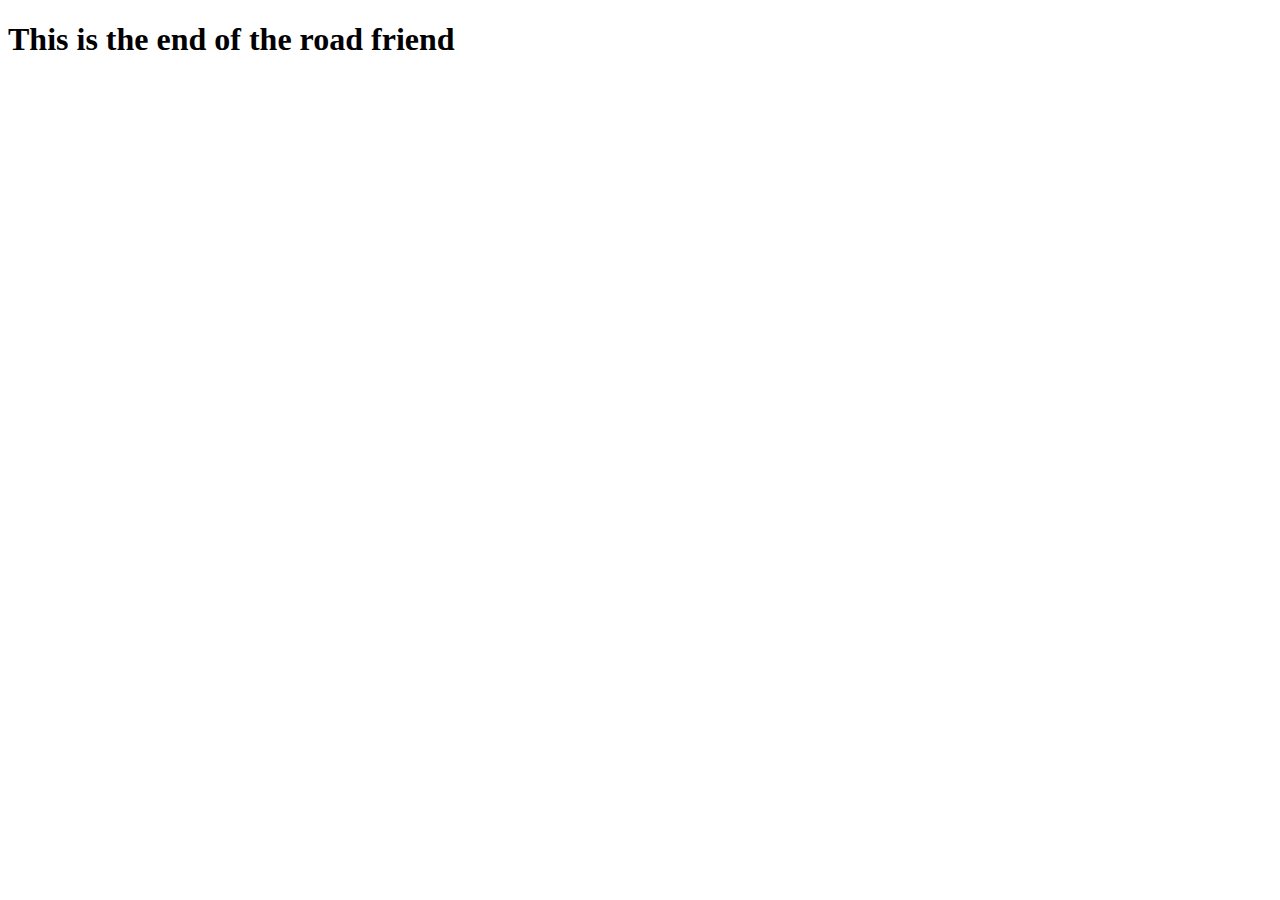
==== gameover.html @ e9bab539 "question fetching method" ====
<!DOCTYPE html>
<html lang="en">
<head>
  <meta charset="UTF-8">
  <meta name="viewport" content="width=device-width, initial-scale=1.0">
  <title>GameOver</title>
</head>
<body>
  
  <h1>This is the end of the road friend</h1>

</body>
</html>
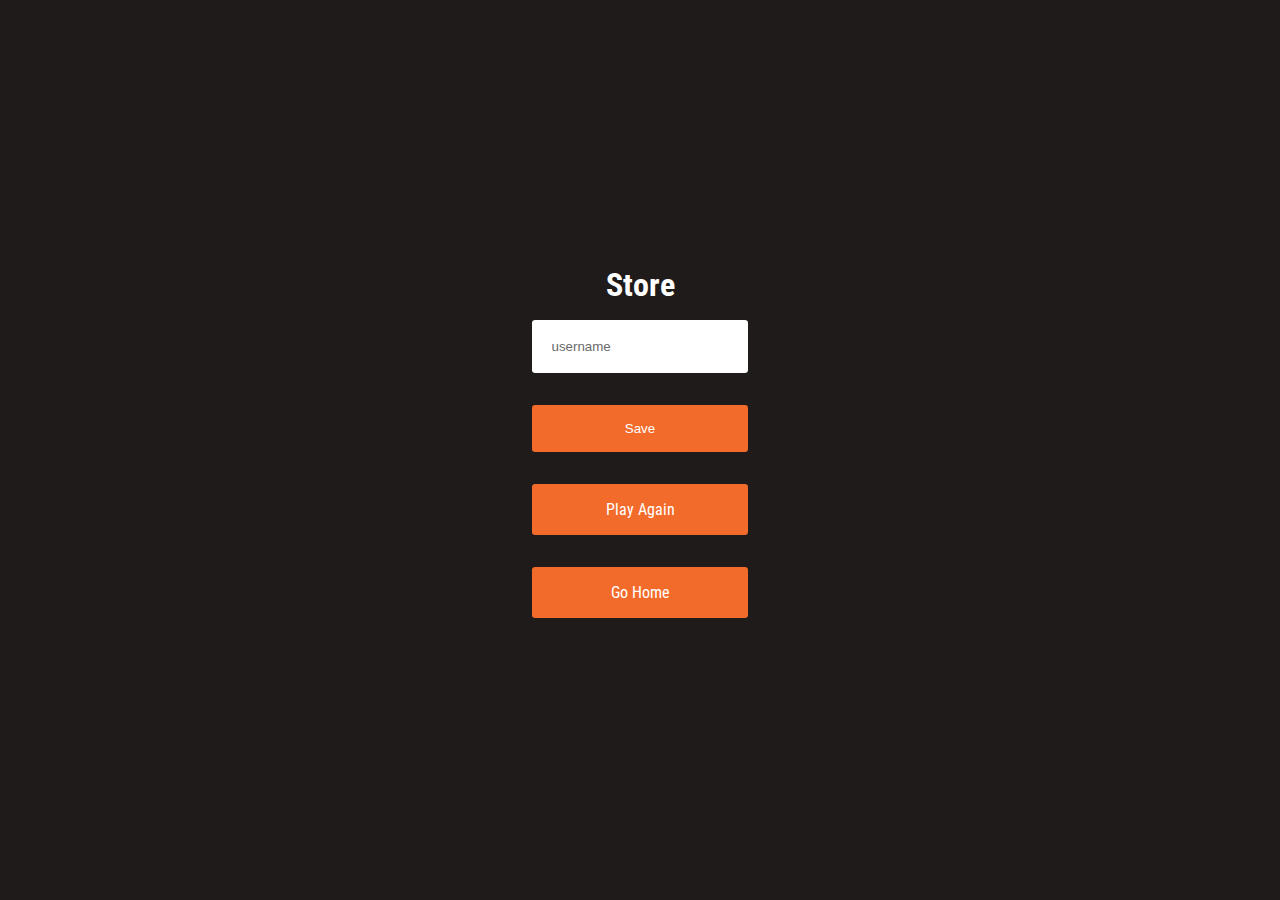
==== commit 7b168f59: "setting up end page" ====
--- a/gameover.html
+++ b/gameover.html
@@ -4,10 +4,38 @@
   <meta charset="UTF-8">
   <meta name="viewport" content="width=device-width, initial-scale=1.0">
   <title>GameOver</title>
+  <link rel="stylesheet" href="css/quiz.css">
 </head>
-<body>
+<body class="gameover">
   
-  <h1>This is the end of the road friend</h1>
+  <div class="container">
+    <div id="end">
+      <h1 id="finalScore">0</h1>
+      <form>
+        
+        <input 
+          type="text" 
+          name="username" 
+          id="username"
+          placeholder="username"  
+          autocomplete="off"        
+          />
 
+          <button 
+            id="saveScoreBtn" 
+            type="submit" 
+            class="btn" 
+            onclick="saveHighScore(event)"          
+            disabled
+            >
+            Save
+          </button>
+      </form>
+      <a href="/start-quiz.html" class="btn">Play Again</a>
+      <a href="/" class="btn">Go Home</a>
+    </div>
+  </div>
+
+  <script src="js/end.js"></script>
 </body>
 </html>--- a/css/quiz.css
+++ b/css/quiz.css
@@ -0,0 +1,215 @@
+@import url("https://fonts.googleapis.com/css2?family=Chivo&family=Roboto+Condensed:wght@400;700&display=swap");
+* {
+  padding: 0;
+  margin: 0;
+  -webkit-box-sizing: border-box;
+          box-sizing: border-box;
+  border: 0;
+}
+
+body {
+  height: 100vh;
+  background-color: #1f1b1b;
+  color: #FFFFFF;
+  display: -webkit-box;
+  display: -ms-flexbox;
+  display: flex;
+  -webkit-box-pack: center;
+      -ms-flex-pack: center;
+          justify-content: center;
+  font-family: "Roboto Condensed";
+  -webkit-box-align: center;
+      -ms-flex-align: center;
+          align-items: center;
+  -webkit-box-orient: vertical;
+  -webkit-box-direction: normal;
+      -ms-flex-direction: column;
+          flex-direction: column;
+}
+
+.title {
+  margin-bottom: 1rem;
+}
+
+.actions {
+  text-decoration: none;
+  background-color: #F36B2B;
+  color: #F4F4F4;
+  padding: .5rem 1rem;
+  font-size: 1.2rem;
+  margin: .5rem 0;
+  border-radius: .3rem;
+  -webkit-transition: 450ms ease-in-out;
+  transition: 450ms ease-in-out;
+}
+
+.actions:hover {
+  color: #E33D3D;
+  background-color: #F4F4F4;
+}
+
+.quiz-game .container #hud {
+  display: -webkit-box;
+  display: -ms-flexbox;
+  display: flex;
+  -webkit-box-pack: justify;
+      -ms-flex-pack: justify;
+          justify-content: space-between;
+}
+
+.quiz-game .container #hud .hud-prefix {
+  text-align: center;
+}
+
+.quiz-game .container #hud .hud-main-text {
+  text-align: center;
+}
+
+.quiz-game .container #hud #progressBar {
+  width: 20rem;
+  height: 4rem;
+  border: solid 0.2rem #F36B2B;
+  margin-top: .5rem;
+}
+
+.quiz-game .container #hud #progressBarFull {
+  height: 100%;
+  background-color: #F36B2B;
+  width: 0%;
+}
+
+.quiz-game .container #question {
+  margin: 2rem 0;
+}
+
+.quiz-game .container .choice-container {
+  display: -webkit-box;
+  display: -ms-flexbox;
+  display: flex;
+  -webkit-box-align: center;
+      -ms-flex-align: center;
+          align-items: center;
+  margin: 1rem 0;
+  color: #F36B2B;
+  background-color: #FFFFFF;
+  cursor: pointer;
+}
+
+.quiz-game .container .choice-container .choice-prefix {
+  color: #FFFFFF;
+  background-color: #F36B2B;
+  padding: 1rem;
+}
+
+.quiz-game .container .choice-container .choice-text {
+  margin: 0 1rem;
+  width: 100%;
+}
+
+.quiz-game .container .choice-container.incorrect {
+  background-color: rgba(231, 22, 39, 0.933);
+  color: #fff;
+}
+
+.quiz-game .container .choice-container.correct {
+  background-color: #0fe040;
+  color: #fff;
+}
+
+.quiz-game .container .choice-container:hover {
+  -webkit-box-shadow: 0 0.4rem 1.4rem 0 rgba(224, 100, 18, 0.363);
+          box-shadow: 0 0.4rem 1.4rem 0 rgba(224, 100, 18, 0.363);
+  -webkit-transform: translateY(-0.1rem);
+          transform: translateY(-0.1rem);
+  -webkit-transition: -webkit-transform 150ms;
+  transition: -webkit-transform 150ms;
+  transition: transform 150ms;
+  transition: transform 150ms, -webkit-transform 150ms;
+}
+
+.quiz-game .container .choice-container:hover .choice-text {
+  margin: 0 1rem;
+}
+
+.btn {
+  background-color: #F36B2B;
+  text-decoration: none;
+  width: 100%;
+  color: #FFFFFF;
+  padding: 1rem;
+  margin: 1rem 0;
+  text-align: center;
+  cursor: pointer;
+  -webkit-transition: 300ms ease-in-out;
+  transition: 300ms ease-in-out;
+  border-radius: .2rem;
+}
+
+.btn:hover {
+  background-color: #FFFFFF;
+  color: #F36B2B;
+}
+
+.btn:disabled:hover {
+  background: #f79e73;
+  cursor: not-allowed;
+}
+
+.gameover {
+  height: 100vh;
+  background-color: #1f1b1b;
+}
+
+.gameover .container #end {
+  text-align: center;
+  display: -webkit-box;
+  display: -ms-flexbox;
+  display: flex;
+  -webkit-box-orient: vertical;
+  -webkit-box-direction: normal;
+      -ms-flex-direction: column;
+          flex-direction: column;
+}
+
+.gameover .container form {
+  display: -webkit-box;
+  display: -ms-flexbox;
+  display: flex;
+  -webkit-box-orient: vertical;
+  -webkit-box-direction: normal;
+      -ms-flex-direction: column;
+          flex-direction: column;
+  width: 100%;
+  -webkit-box-align: center;
+      -ms-flex-align: center;
+          align-items: center;
+}
+
+.gameover .container form input {
+  padding: 1.2rem;
+  margin: 1rem 0;
+  color: #6A6A6A;
+  border-radius: .2rem;
+}
+
+.gameover .container form input:focus {
+  border: none;
+  outline: none;
+}
+
+.gameover .container form input::-webkit-input-placeholder {
+  color: #6A6A6A;
+}
+
+.gameover .container form input:-ms-input-placeholder {
+  color: #6A6A6A;
+}
+
+.gameover .container form input::-ms-input-placeholder {
+  color: #6A6A6A;
+}
+
+.gameover .container form input::placeholder {
+  color: #6A6A6A;
+}
+/*# sourceMappingURL=quiz.css.map */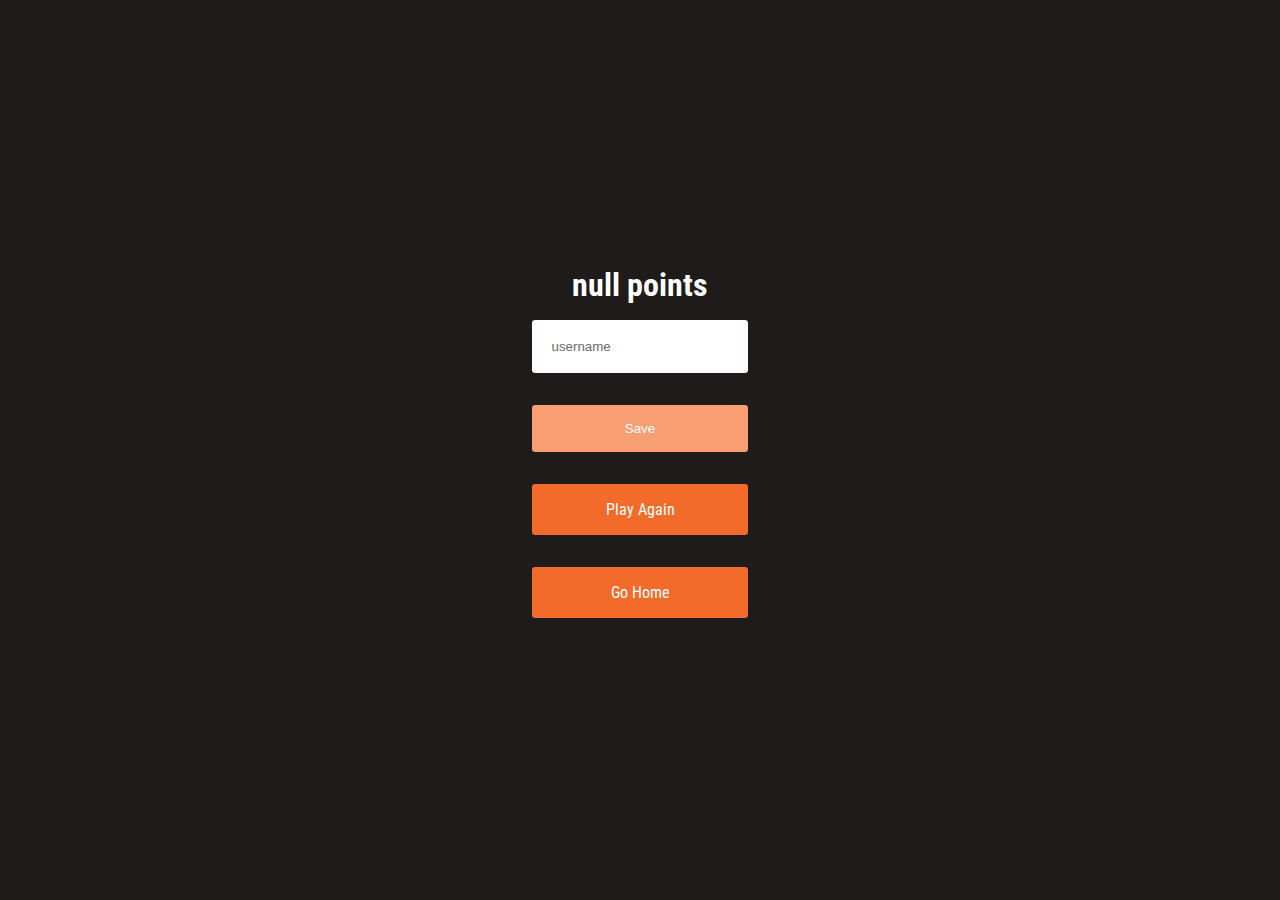
==== commit a33e75ab: "highscore page added" ====
--- a/gameover.html
+++ b/gameover.html
@@ -10,7 +10,7 @@
   
   <div class="container">
     <div id="end">
-      <h1 id="finalScore">0</h1>
+      <h1 id="finalScore"></h1>
       <form>
         
         <input 
--- a/css/quiz.css
+++ b/css/quiz.css
@@ -9,22 +9,6 @@
 
 body {
   height: 100vh;
-  background-color: #1f1b1b;
-  color: #FFFFFF;
-  display: -webkit-box;
-  display: -ms-flexbox;
-  display: flex;
-  -webkit-box-pack: center;
-      -ms-flex-pack: center;
-          justify-content: center;
-  font-family: "Roboto Condensed";
-  -webkit-box-align: center;
-      -ms-flex-align: center;
-          align-items: center;
-  -webkit-box-orient: vertical;
-  -webkit-box-direction: normal;
-      -ms-flex-direction: column;
-          flex-direction: column;
 }
 
 .title {
@@ -48,6 +32,44 @@
   background-color: #F4F4F4;
 }
 
+.quiz-option {
+  background-color: #1f1b1b;
+  color: #FFFFFF;
+  display: -webkit-box;
+  display: -ms-flexbox;
+  display: flex;
+  -webkit-box-pack: center;
+      -ms-flex-pack: center;
+          justify-content: center;
+  font-family: "Roboto Condensed";
+  -webkit-box-align: center;
+      -ms-flex-align: center;
+          align-items: center;
+  -webkit-box-orient: vertical;
+  -webkit-box-direction: normal;
+      -ms-flex-direction: column;
+          flex-direction: column;
+}
+
+.quiz-game {
+  background-color: #1f1b1b;
+  color: #FFFFFF;
+  display: -webkit-box;
+  display: -ms-flexbox;
+  display: flex;
+  -webkit-box-pack: center;
+      -ms-flex-pack: center;
+          justify-content: center;
+  font-family: "Roboto Condensed";
+  -webkit-box-align: center;
+      -ms-flex-align: center;
+          align-items: center;
+  -webkit-box-orient: vertical;
+  -webkit-box-direction: normal;
+      -ms-flex-direction: column;
+          flex-direction: column;
+}
+
 .quiz-game .container #hud {
   display: -webkit-box;
   display: -ms-flexbox;
@@ -66,9 +88,10 @@
 }
 
 .quiz-game .container #hud #progressBar {
-  width: 20rem;
-  height: 4rem;
+  width: 10rem;
+  height: 1rem;
   border: solid 0.2rem #F36B2B;
+  border-radius: 10rem;
   margin-top: .5rem;
 }
 
@@ -131,11 +154,11 @@
   margin: 0 1rem;
 }
 
-.btn {
-  background-color: #F36B2B;
+.btn-rev {
+  background-color: #FFFFFF;
   text-decoration: none;
   width: 100%;
-  color: #FFFFFF;
+  color: #F36B2B;
   padding: 1rem;
   margin: 1rem 0;
   text-align: center;
@@ -145,12 +168,31 @@
   border-radius: .2rem;
 }
 
+.btn-rev:hover {
+  background-color: #F36B2B;
+  color: #FFFFFF;
+}
+
+.btn {
+  background-color: #F36B2B;
+  text-decoration: none;
+  width: 100%;
+  color: #FFFFFF;
+  padding: 1rem;
+  margin: 1rem 0;
+  text-align: center;
+  cursor: pointer;
+  -webkit-transition: 300ms ease-in-out;
+  transition: 300ms ease-in-out;
+  border-radius: .2rem;
+}
+
 .btn:hover {
   background-color: #FFFFFF;
   color: #F36B2B;
 }
 
-.btn:disabled:hover {
+.btn:disabled {
   background: #f79e73;
   cursor: not-allowed;
 }
@@ -158,6 +200,25 @@
 .gameover {
   height: 100vh;
   background-color: #1f1b1b;
+}
+
+.gameover {
+  background-color: #1f1b1b;
+  color: #FFFFFF;
+  display: -webkit-box;
+  display: -ms-flexbox;
+  display: flex;
+  -webkit-box-pack: center;
+      -ms-flex-pack: center;
+          justify-content: center;
+  font-family: "Roboto Condensed";
+  -webkit-box-align: center;
+      -ms-flex-align: center;
+          align-items: center;
+  -webkit-box-orient: vertical;
+  -webkit-box-direction: normal;
+      -ms-flex-direction: column;
+          flex-direction: column;
 }
 
 .gameover .container #end {
@@ -212,4 +273,37 @@
 .gameover .container form input::placeholder {
   color: #6A6A6A;
 }
+
+.highscores {
+  position: relative;
+  color: #FFFFFF;
+  height: 100%;
+  display: -webkit-box;
+  display: -ms-flexbox;
+  display: flex;
+  -webkit-box-align: center;
+      -ms-flex-align: center;
+          align-items: center;
+  -webkit-box-pack: center;
+      -ms-flex-pack: center;
+          justify-content: center;
+  background-color: #1f1b1b;
+}
+
+.highscores #highScores {
+  position: relative;
+  top: 10rem;
+}
+
+.highscores #highScores #highScoreList {
+  margin: 3rem 0;
+  list-style-type: none;
+}
+
+.highscores #highScores #highScoreList .high-score {
+  padding: 1rem .5rem;
+  margin: 1rem 0;
+  border-radius: .1rem;
+  background-color: #F36B2B;
+}
 /*# sourceMappingURL=quiz.css.map */